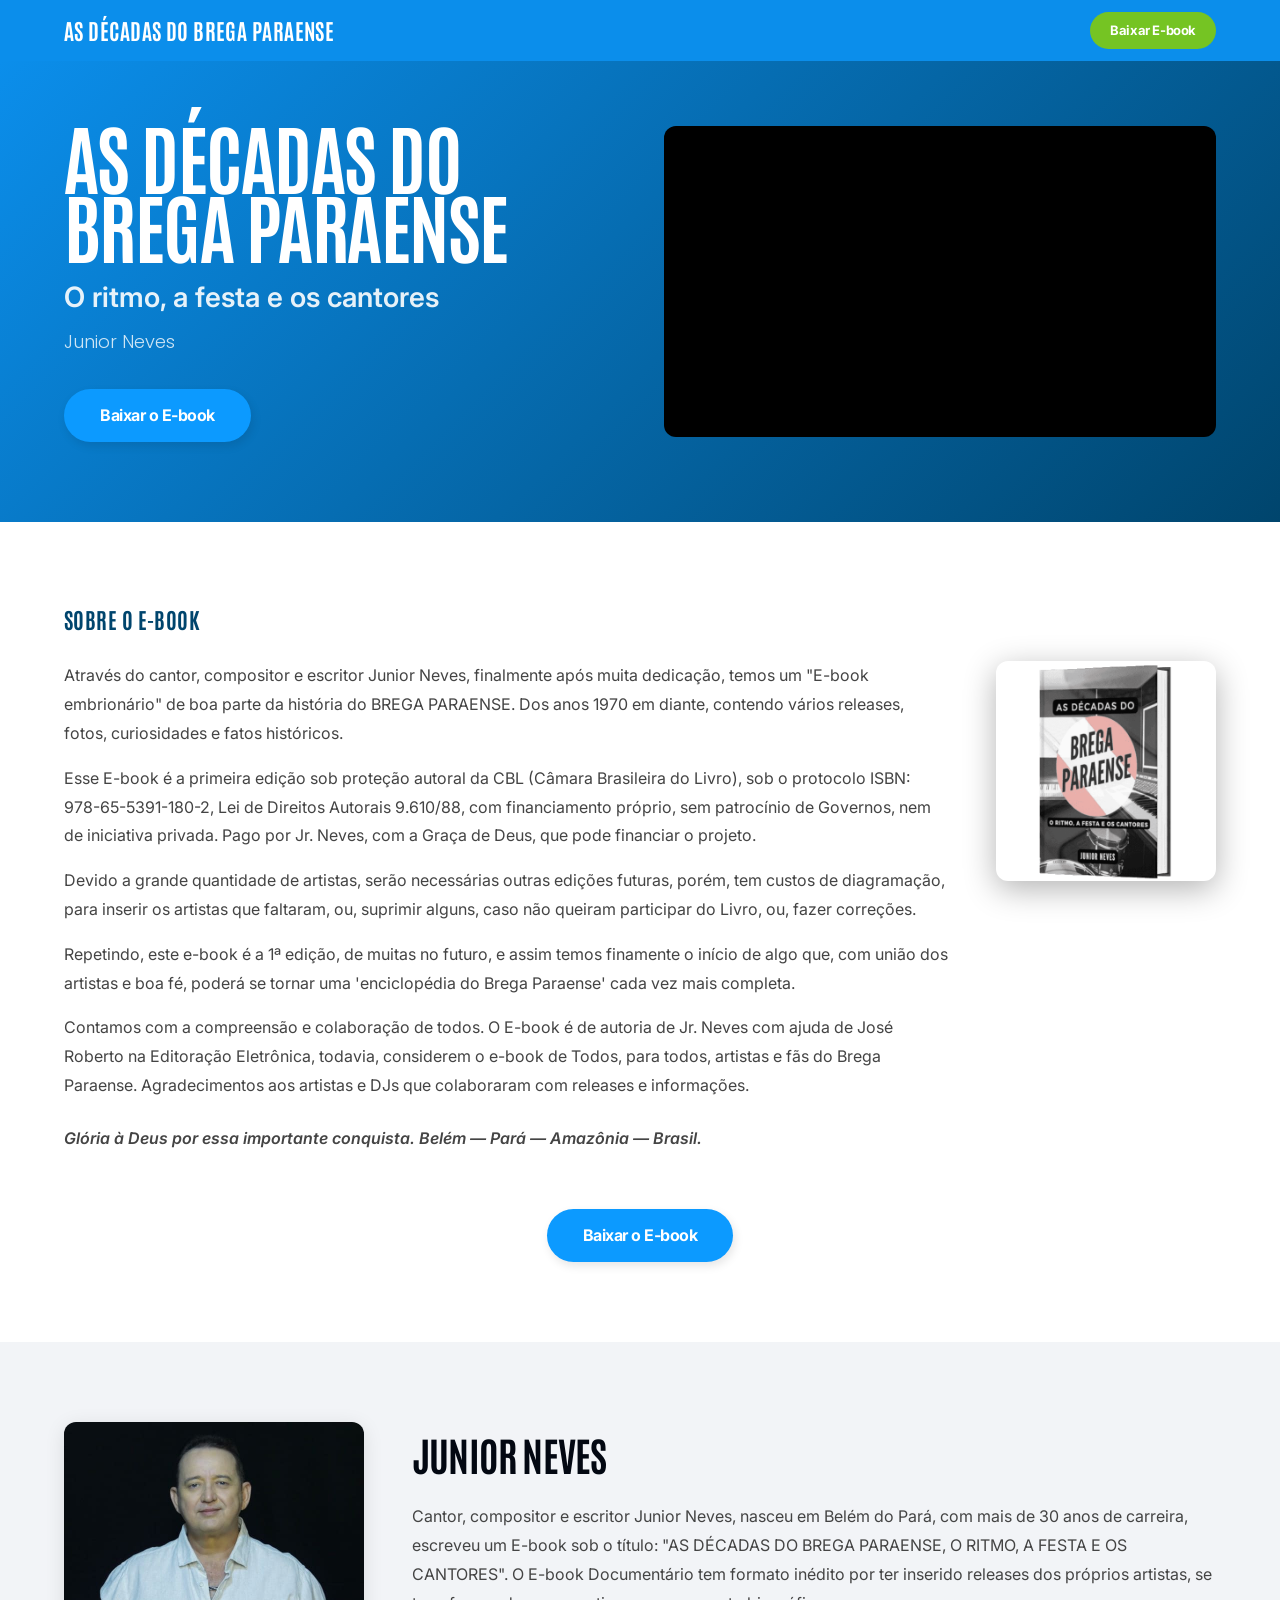
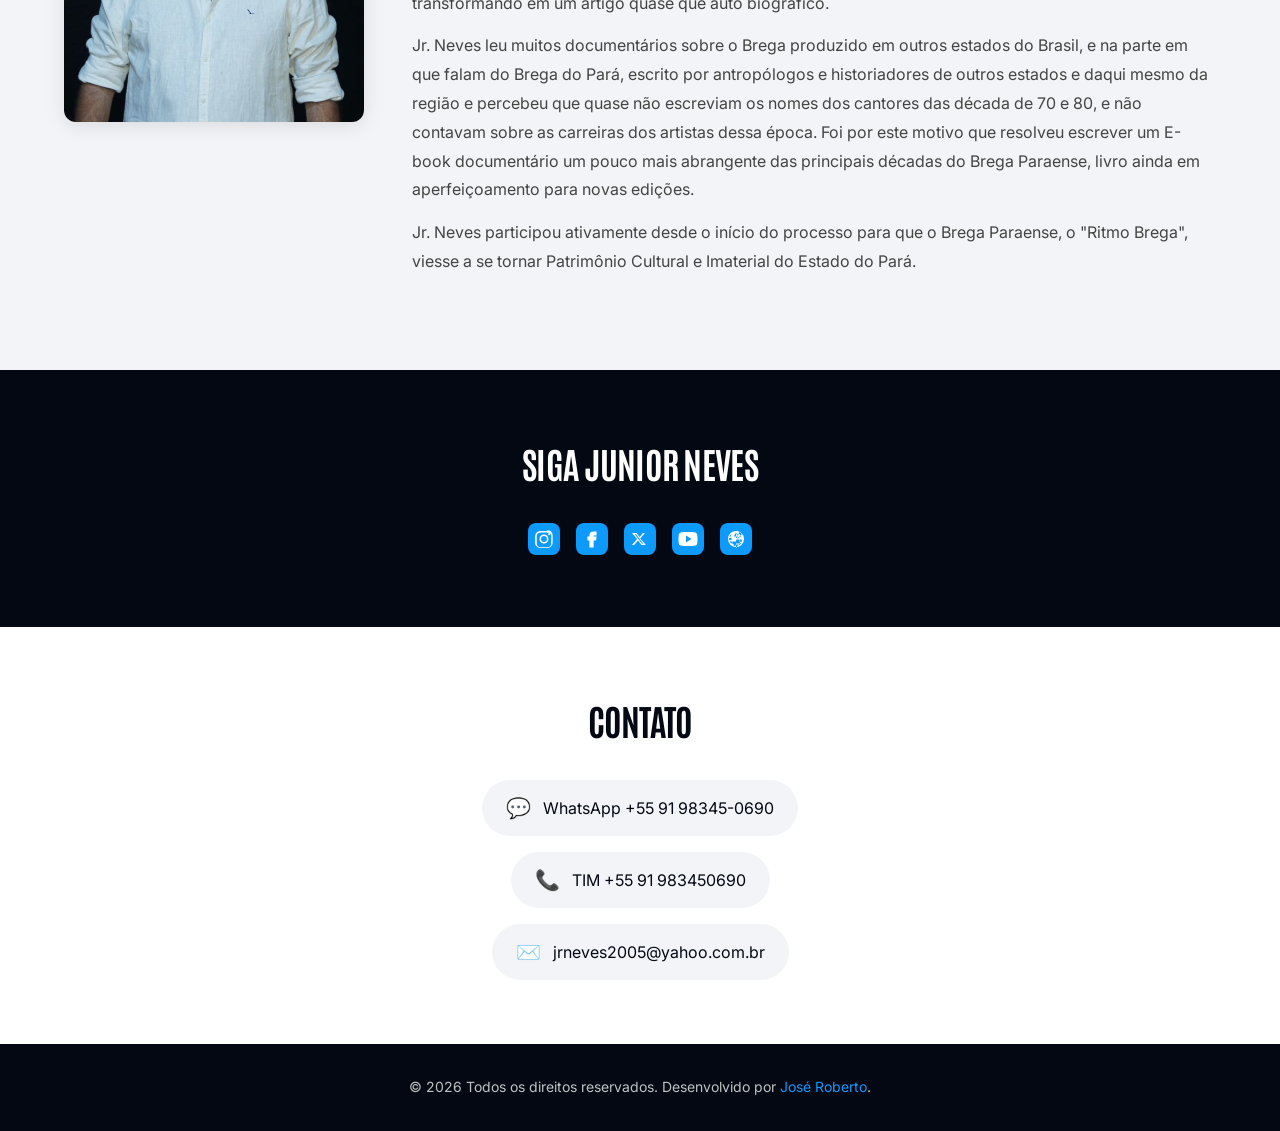
==== site/index.html @ 379e6eda "feat: landing page 'As Décadas do Brega Paraense'" ====
<!doctype html>
<html lang="pt-BR">
<head>
  <meta charset="utf-8">
  <meta name="viewport" content="width=device-width, initial-scale=1.0">
  <title>As Décadas do Brega Paraense — O ritmo, a festa e os cantores</title>
  <meta name="description" content="E-book documentário sobre o Brega Paraense, do cantor e escritor Junior Neves. Conheça a história do ritmo brega no Pará.">
  <meta property="og:type" content="website">
  <meta property="og:title" content="As Décadas do Brega Paraense — O ritmo, a festa e os cantores">
  <meta property="og:description" content="E-book documentário sobre o Brega Paraense, do cantor e escritor Junior Neves.">
  <meta property="og:image" content="img/livro-brega-500.png">
  <meta name="twitter:card" content="summary_large_image">
  <meta name="twitter:title" content="As Décadas do Brega Paraense — O ritmo, a festa e os cantores">
  <meta name="twitter:description" content="E-book documentário sobre o Brega Paraense, do cantor e escritor Junior Neves.">
  <meta name="twitter:image" content="img/livro-brega-500.png">
  <link rel="icon" type="image/png" href="img/favicon.png">
  <link rel="preconnect" href="https://fonts.googleapis.com">
  <link rel="preconnect" href="https://fonts.gstatic.com" crossorigin>
  <link href="https://fonts.googleapis.com/css2?family=Inter:wght@400;600;700;800&family=Antonio:wght@300;400;700&family=Poppins:wght@400;500;600;700&display=swap" rel="stylesheet">
  <link rel="stylesheet" href="css/style.css">
</head>
<body>

<header class="topbar">
  <div class="container topbar-inner">
    <span class="topbar-title">As Décadas do Brega Paraense</span>
    <a href="pdf/livro.pdf" class="btn btn-small btn-green" download>Baixar E-book</a>
  </div>
</header>

<main>
  <section class="hero">
    <div class="container hero-grid">
      <div class="hero-content">
        <h1>As Décadas do<br>Brega Paraense</h1>
        <p class="hero-subtitle">O ritmo, a festa e os cantores</p>
        <p class="hero-author">Junior Neves</p>
        <a href="pdf/livro.pdf" class="btn btn-primary" download>
          Baixar o E-book
        </a>
      </div>
      <div class="hero-media">
        <div class="video-wrapper">
          <iframe class="video-vertical" src="https://www.youtube.com/embed/WoZWzrQLNWw" title="As Décadas do Brega Paraense" frameborder="0" allow="accelerometer; autoplay; clipboard-write; encrypted-media; gyroscope; picture-in-picture" allowfullscreen loading="lazy"></iframe>
        </div>
      </div>
    </div>
  </section>

  <section class="about">
    <div class="container">
      <p class="isbn">Sobre o E-book</p>
      <div class="about-grid">
      <div class="about-text">
        <p>Através do cantor, compositor e escritor Junior Neves, finalmente após muita dedicação, temos um "E-book embrionário" de boa parte da história do BREGA PARAENSE. Dos anos 1970 em diante, contendo vários releases, fotos, curiosidades e fatos históricos.</p>
        <p>Esse E-book é a primeira edição sob proteção autoral da CBL (Câmara Brasileira do Livro), sob o protocolo ISBN: 978-65-5391-180-2, Lei de Direitos Autorais 9.610/88, com financiamento próprio, sem patrocínio de Governos, nem de iniciativa privada. Pago por Jr. Neves, com a Graça de Deus, que pode financiar o projeto.</p>
        <p>Devido a grande quantidade de artistas, serão necessárias outras edições futuras, porém, tem custos de diagramação, para inserir os artistas que faltaram, ou, suprimir alguns, caso não queiram participar do Livro, ou, fazer correções.</p>
        <p>Repetindo, este e-book é a 1ª edição, de muitas no futuro, e assim temos finamente o início de algo que, com união dos artistas e boa fé, poderá se tornar uma 'enciclopédia do Brega Paraense' cada vez mais completa.</p>
        <p>Contamos com a compreensão e colaboração de todos. O E-book é de autoria de Jr. Neves com ajuda de José Roberto na Editoração Eletrônica, todavia, considerem o e-book de Todos, para todos, artistas e fãs do Brega Paraense. Agradecimentos aos artistas e DJs que colaboraram com releases e informações.</p>
        <p class="about-signoff">Glória à Deus por essa importante conquista. Belém — Pará — Amazônia — Brasil.</p>
      </div>
      <div class="about-cover">
        <img src="img/livro-brega-500.png" alt="Capa do E-book As Décadas do Brega Paraense" width="250" height="375" loading="lazy">
      </div>
      </div>
      <div class="about-cta">
        <a href="pdf/livro.pdf" class="btn btn-primary" download>Baixar o E-book</a>
      </div>
    </div>
  </section>

  <section class="author">
    <div class="container author-grid">
      <div class="author-image">
        <img src="img/juniorneves-600.jpg" alt="Junior Neves — Cantor, compositor e escritor" width="300" height="300" loading="lazy">
      </div>
      <div class="author-content">
        <h2>Junior Neves</h2>
        <p>Cantor, compositor e escritor Junior Neves, nasceu em Belém do Pará, com mais de 30 anos de carreira, escreveu um E-book sob o título: "AS DÉCADAS DO BREGA PARAENSE, O RITMO, A FESTA E OS CANTORES". O E-book Documentário tem formato inédito por ter inserido releases dos próprios artistas, se transformando em um artigo quase que auto biográfico.</p>
        <p>Jr. Neves leu muitos documentários sobre o Brega produzido em outros estados do Brasil, e na parte em que falam do Brega do Pará, escrito por antropólogos e historiadores de outros estados e daqui mesmo da região e percebeu que quase não escreviam os nomes dos cantores das década de 70 e 80, e não contavam sobre as carreiras dos artistas dessa época. Foi por este motivo que resolveu escrever um E-book documentário um pouco mais abrangente das principais décadas do Brega Paraense, livro ainda em aperfeiçoamento para novas edições.</p>
        <p>Jr. Neves participou ativamente desde o início do processo para que o Brega Paraense, o "Ritmo Brega", viesse a se tornar Patrimônio Cultural e Imaterial do Estado do Pará.</p>
      </div>
    </div>
  </section>

  <section class="social">
    <div class="container">
      <h2>Siga Junior Neves</h2>
      <div class="social-links">
        <a href="https://www.instagram.com/jrneves.cantor" target="_blank" rel="noopener" aria-label="Instagram">
          <svg width="32" height="32" viewBox="0 0 32 32" fill="none"><rect width="32" height="32" rx="8" fill="#0C9AFF"/><path d="M16 11.5a4.5 4.5 0 100 9 4.5 4.5 0 000-9zm0 7.42a2.92 2.92 0 110-5.84 2.92 2.92 0 010 5.84zM22.23 11.14a1.05 1.05 0 11-2.1 0 1.05 1.05 0 012.1 0zM16 9.58c2.37 0 2.65.01 3.59.05.86.04 1.33.18 1.64.3.41.16.7.35 1.01.66.31.31.5.6.66 1.01.12.31.26.78.3 1.64.04.94.05 1.22.05 3.59s-.01 2.65-.05 3.59c-.04.86-.18 1.33-.3 1.64-.16.41-.35.7-.66 1.01-.31.31-.6.5-1.01.66-.31.12-.78.26-1.64.3-.94.04-1.22.05-3.59.05s-2.65-.01-3.59-.05c-.86-.04-1.33-.18-1.64-.3a2.77 2.77 0 01-1.01-.66 2.77 2.77 0 01-.66-1.01c-.12-.31-.26-.78-.3-1.64-.04-.94-.05-1.22-.05-3.59s.01-2.65.05-3.59c.04-.86.18-1.33.3-1.64.16-.41.35-.7.66-1.01.31-.31.6-.5 1.01-.66.31-.12.78-.26 1.64-.3.94-.04 1.22-.05 3.59-.05zM16 8c-2.41 0-2.71.01-3.66.05-.94.04-1.58.19-2.15.41-.58.22-1.07.52-1.56 1.01s-.79.98-1.01 1.56c-.22.57-.37 1.21-.41 2.15C7.01 13.29 7 13.59 7 16s.01 2.71.05 3.66c.04.94.19 1.58.41 2.15.22.58.52 1.07 1.01 1.56s.98.79 1.56 1.01c.57.22 1.21.37 2.15.41.95.04 1.25.05 3.66.05s2.71-.01 3.66-.05c.94-.04 1.58-.19 2.15-.41.58-.22 1.07-.52 1.56-1.01s.79-.98 1.01-1.56c.22-.57.37-1.21.41-2.15.04-.95.05-1.25.05-3.66s-.01-2.71-.05-3.66c-.04-.94-.19-1.58-.41-2.15a4.15 4.15 0 00-1.01-1.56 4.15 4.15 0 00-1.56-1.01c-.57-.22-1.21-.37-2.15-.41C18.71 8.01 18.41 8 16 8z" fill="white"/></svg>
        </a>
        <a href="https://www.facebook.com/jrneves.cantor/" target="_blank" rel="noopener" aria-label="Facebook">
          <svg width="32" height="32" viewBox="0 0 32 32" fill="none"><rect width="32" height="32" rx="8" fill="#0C9AFF"/><path d="M20 9h-2.5a3.5 3.5 0 00-3.5 3.5V14h-2v3h2v7h3v-7h2.5l.5-3h-3v-1.5a.5.5 0 01.5-.5H20V9z" fill="white" stroke="white" stroke-width="1.2"/></svg>
        </a>
        <a href="https://twitter.com/jrneves_cantor" target="_blank" rel="noopener" aria-label="Twitter / X">
          <svg width="32" height="32" viewBox="0 0 32 32" fill="none"><rect width="32" height="32" rx="8" fill="#0C9AFF"/><path d="M18.81 10h2.22l-4.85 5.54L22 22h-4.47l-3.5-4.58L10.12 22H7.9l5.19-5.93L8 10h4.58l3.16 4.18L18.81 10zm-.78 10.78h1.23L12.1 11.16h-1.32l7.25 9.62z" fill="white"/></svg>
        </a>
        <a href="https://www.youtube.com/@JrNeves/" target="_blank" rel="noopener" aria-label="YouTube">
          <svg width="32" height="32" viewBox="0 0 32 32" fill="none"><rect width="32" height="32" rx="8" fill="#0C9AFF"/><path d="M25.16 11.3a2.53 2.53 0 00-1.78-1.8C21.86 9 16 9 16 9s-5.86 0-7.38.5a2.53 2.53 0 00-1.78 1.8C6.5 12.88 6.5 16 6.5 16s0 3.12.34 4.7a2.53 2.53 0 001.78 1.8c1.52.5 7.38.5 7.38.5s5.86 0 7.38-.5a2.53 2.53 0 001.78-1.8c.34-1.58.34-4.7.34-4.7s0-3.12-.34-4.7zM14 19.5v-7l5.5 3.5L14 19.5z" fill="white"/></svg>
        </a>
        <a href="https://www.juniorneves.com/" target="_blank" rel="noopener" aria-label="Site oficial">
          <svg width="32" height="32" viewBox="0 0 32 32" fill="none"><rect width="32" height="32" rx="8" fill="#0C9AFF"/><path d="M16 8a8 8 0 100 16 8 8 0 000-16zm5.6 5.6h-2.08a12.7 12.7 0 00-1-2.68A6.44 6.44 0 0121.6 13.6zM16 9.84a10.72 10.72 0 012 3.76h-4A10.72 10.72 0 0116 9.84zM9.2 17.2a6.3 6.3 0 010-2.4h2.32a13.6 13.6 0 000 2.4H9.2zm.4 1.2h2.12a12.7 12.7 0 001 2.68A6.44 6.44 0 019.6 18.4zm2.12-4.8H9.6a6.44 6.44 0 012.12-2.68 12.7 12.7 0 00-1 2.68zm2.28 8.56A10.72 10.72 0 0112 18.4h4v4.16c-.68 0-2.52.24-4 .56zm4-.56a10.72 10.72 0 01-2 3.76v-3.76h2zm2.08-1.2h-4v-4h4v4zm-4-5.2v-4h4a10.72 10.72 0 01-2 3.76h-2zm2.08 7.44a12.7 12.7 0 001-2.68h2.12a6.44 6.44 0 01-3.12 2.68zm1.32-3.84a13.6 13.6 0 000-2.4h2.32a6.3 6.3 0 010 2.4h-2.32zm.56-6.28a12.7 12.7 0 00-1 2.68h-2.08A12.7 12.7 0 0019 8.92a6.44 6.44 0 012.94 2.68z" fill="white"/></svg>
        </a>
      </div>
    </div>
  </section>

  <section class="contact">
    <div class="container">
      <h2>Contato</h2>
      <div class="contact-grid">
        <a href="https://api.whatsapp.com/send?phone=5591983450690&text=Ol%C3%A1!" target="_blank" rel="noopener" class="contact-item">
          <span class="contact-icon">💬</span>
          <span>WhatsApp +55 91 98345-0690</span>
        </a>
        <a href="tel:091983450690" class="contact-item">
          <span class="contact-icon">📞</span>
          <span>TIM +55 91 983450690</span>
        </a>
        <a href="mailto:jrneves2005@yahoo.com.br" class="contact-item">
          <span class="contact-icon">✉️</span>
          <span>jrneves2005@yahoo.com.br</span>
        </a>
      </div>
    </div>
  </section>
</main>

<footer class="footer">
  <div class="container footer-inner">
    <p>&copy; 2026 Todos os direitos reservados. Desenvolvido por <a href="https://www.joseroberto.com.br" target="_blank">José Roberto</a>.</p>
  </div>
</footer>

</body>
</html>
---- site/css/style.css ----
*, *::before, *::after {
  box-sizing: border-box;
  margin: 0;
  padding: 0;
}

:root {
  --blue: #0c9aff;
  --blue-dark: #0b8eeb;
  --blue-deeper: #00456d;
  --green: #75c423;
  --dark: #030812;
  --dark-light: #1a1f2e;
  --white: #ffffff;
  --gray: #c2c2c2;
  --gray-light: #f2f4f7;
  --font-primary: 'Inter', -apple-system, BlinkMacSystemFont, sans-serif;
  --font-heading: 'Antonio', 'Inter', sans-serif;
  --font-accent: 'Poppins', sans-serif;
  --radius: 100px;
  --radius-sm: 12px;
  --max-w: 1200px;
}

html {
  font-size: 100%;
  scroll-behavior: smooth;
}

body {
  font-family: var(--font-primary);
  color: var(--dark);
  background: var(--white);
  line-height: 1.6;
  -webkit-font-smoothing: antialiased;
}

img, video {
  max-width: 100%;
  height: auto;
  display: block;
}

a {
  color: inherit;
  text-decoration: none;
}

.container {
  width: 100%;
  max-width: var(--max-w);
  margin: 0 auto;
  padding: 0 24px;
}

.btn {
  display: inline-flex;
  align-items: center;
  justify-content: center;
  gap: 8px;
  font-family: var(--font-primary);
  font-weight: 700;
  border: none;
  border-radius: var(--radius);
  cursor: pointer;
  transition: all 0.2s ease;
  letter-spacing: -0.03em;
}

.btn-primary {
  background: var(--blue);
  color: var(--white);
  font-size: 16px;
  padding: 14px 36px;
  box-shadow: 2px 4px 10px rgba(0,0,0,0.1);
}

.btn-primary:hover {
  background: #0891e6;
  transform: translateY(-1px);
  box-shadow: 2px 6px 16px rgba(0,0,0,0.15);
}

.btn-small {
  font-size: 13px;
  padding: 8px 20px;
}

.btn-green {
  background: var(--green);
  color: var(--white);
}

.btn-green:hover {
  background: #65b01e;
}

/* --- Topbar --- */
.topbar {
  background: var(--blue-dark);
  color: var(--white);
  padding: 12px 0;
  position: sticky;
  top: 0;
  z-index: 100;
}

.topbar-inner {
  display: flex;
  align-items: center;
  justify-content: space-between;
}

.topbar-title {
  font-family: var(--font-heading);
  font-size: 22px;
  font-weight: 700;
  text-transform: uppercase;
  letter-spacing: 0.02em;
}

/* --- Hero --- */
.hero {
  background: linear-gradient(135deg, var(--blue-dark) 0%, var(--blue-deeper) 100%);
  color: var(--white);
  padding: 60px 0 80px;
}

.hero-grid {
  display: grid;
  grid-template-columns: 1fr 1fr;
  gap: 48px;
  align-items: center;
}

.hero-content h1 {
  font-family: var(--font-heading);
  font-size: clamp(40px, 6vw, 80px);
  font-weight: 700;
  line-height: 0.9;
  text-transform: uppercase;
  letter-spacing: -0.02em;
  margin-bottom: 16px;
}

.hero-subtitle {
  font-size: clamp(18px, 2.5vw, 28px);
  font-weight: 600;
  opacity: 0.9;
  margin-bottom: 8px;
}

.hero-author {
  font-family: var(--font-accent);
  font-size: 18px;
  font-weight: 300;
  opacity: 0.8;
  margin-bottom: 32px;
}

.hero-media {
  display: flex;
  flex-direction: column;
  align-items: center;
  gap: 24px;
}

.video-wrapper {
  width: 100%;
  max-width: 280px;
}

.video-wrapper {
  max-width: 100%;
}

.video-vertical {
  aspect-ratio: 16 / 9;
  width: 100%;
  border-radius: var(--radius-sm);
  overflow: hidden;
  background: #000;
}

.video-wrapper iframe {
  display: block;
}

.about-grid {
  display: grid;
  grid-template-columns: 1fr 220px;
  gap: 48px;
  align-items: start;
}

.about-cover img {
  border-radius: var(--radius-sm);
  box-shadow: 0 8px 32px rgba(0,0,0,0.3);
  width: 100%;
}

/* --- About --- */
.about {
  padding: 80px 0;
  background: var(--white);
}

.isbn {
  font-family: var(--font-heading);
  font-size: 22px;
  color: var(--blue-deeper);
  font-weight: 700;
  margin-bottom: 24px;
  text-transform: uppercase;
  letter-spacing: 0.02em;
}

.about-text p {
  font-size: 16px;
  line-height: 1.8;
  color: #444;
  margin-bottom: 16px;
}

.about-signoff {
  font-style: italic;
  color: var(--blue-deeper);
  font-weight: 600;
  margin-top: 24px;
}

.about-cta {
  margin-top: 40px;
  text-align: center;
}

/* --- Author --- */
.author {
  padding: 80px 0;
  background: var(--gray-light);
}

.author-grid {
  display: grid;
  grid-template-columns: 300px 1fr;
  gap: 48px;
  align-items: start;
}

.author-image img {
  width: 100%;
  border-radius: var(--radius-sm);
  box-shadow: 0 4px 20px rgba(0,0,0,0.1);
}

.author-content h2 {
  font-family: var(--font-heading);
  font-size: 40px;
  font-weight: 700;
  text-transform: uppercase;
  letter-spacing: -0.02em;
  margin-bottom: 16px;
  color: var(--dark);
}

.author-content p {
  font-size: 16px;
  line-height: 1.8;
  color: #444;
  margin-bottom: 14px;
}

/* --- Social --- */
.social {
  padding: 64px 0;
  background: var(--dark);
  color: var(--white);
  text-align: center;
}

.social h2 {
  font-family: var(--font-heading);
  font-size: 36px;
  font-weight: 700;
  text-transform: uppercase;
  letter-spacing: -0.02em;
  margin-bottom: 32px;
}

.social-links {
  display: flex;
  justify-content: center;
  gap: 16px;
  flex-wrap: wrap;
}

.social-links a {
  transition: transform 0.2s ease;
}

.social-links a:hover {
  transform: translateY(-3px);
}

/* --- Contact --- */
.contact {
  padding: 64px 0;
  background: var(--white);
  text-align: center;
}

.contact h2 {
  font-family: var(--font-heading);
  font-size: 36px;
  font-weight: 700;
  text-transform: uppercase;
  letter-spacing: -0.02em;
  margin-bottom: 32px;
}

.contact-grid {
  display: flex;
  flex-direction: column;
  align-items: center;
  gap: 16px;
}

.contact-item {
  display: flex;
  align-items: center;
  gap: 12px;
  font-size: 16px;
  color: var(--dark);
  padding: 12px 24px;
  border-radius: var(--radius);
  background: var(--gray-light);
  transition: all 0.2s ease;
}

.contact-item:hover {
  background: var(--blue);
  color: var(--white);
}

.contact-icon {
  font-size: 20px;
}

/* --- Footer --- */
.footer {
  padding: 32px 0;
  background: var(--dark);
  color: var(--gray);
  text-align: center;
  font-size: 14px;
}

.footer a {
  color: var(--blue);
}

.footer a:hover {
  text-decoration: underline;
}

/* --- Responsive --- */
@media (max-width: 768px) {
  .hero-grid {
    grid-template-columns: 1fr;
    text-align: center;
  }

  .hero-content {
    order: 1;
  }

  .hero-media {
    order: 0;
  }

  .about-grid {
    grid-template-columns: 1fr;
    text-align: center;
  }

  .about-cover {
    max-width: 200px;
    margin: 0 auto;
  }

  .about-cover img {
    max-width: 200px;
  }

  .author-grid {
    grid-template-columns: 1fr;
    text-align: center;
  }

  .author-image {
    max-width: 250px;
    margin: 0 auto;
  }

  .btn-primary {
    font-size: 14px;
    padding: 12px 28px;
  }

  .topbar-title {
    font-size: 16px;
  }
}
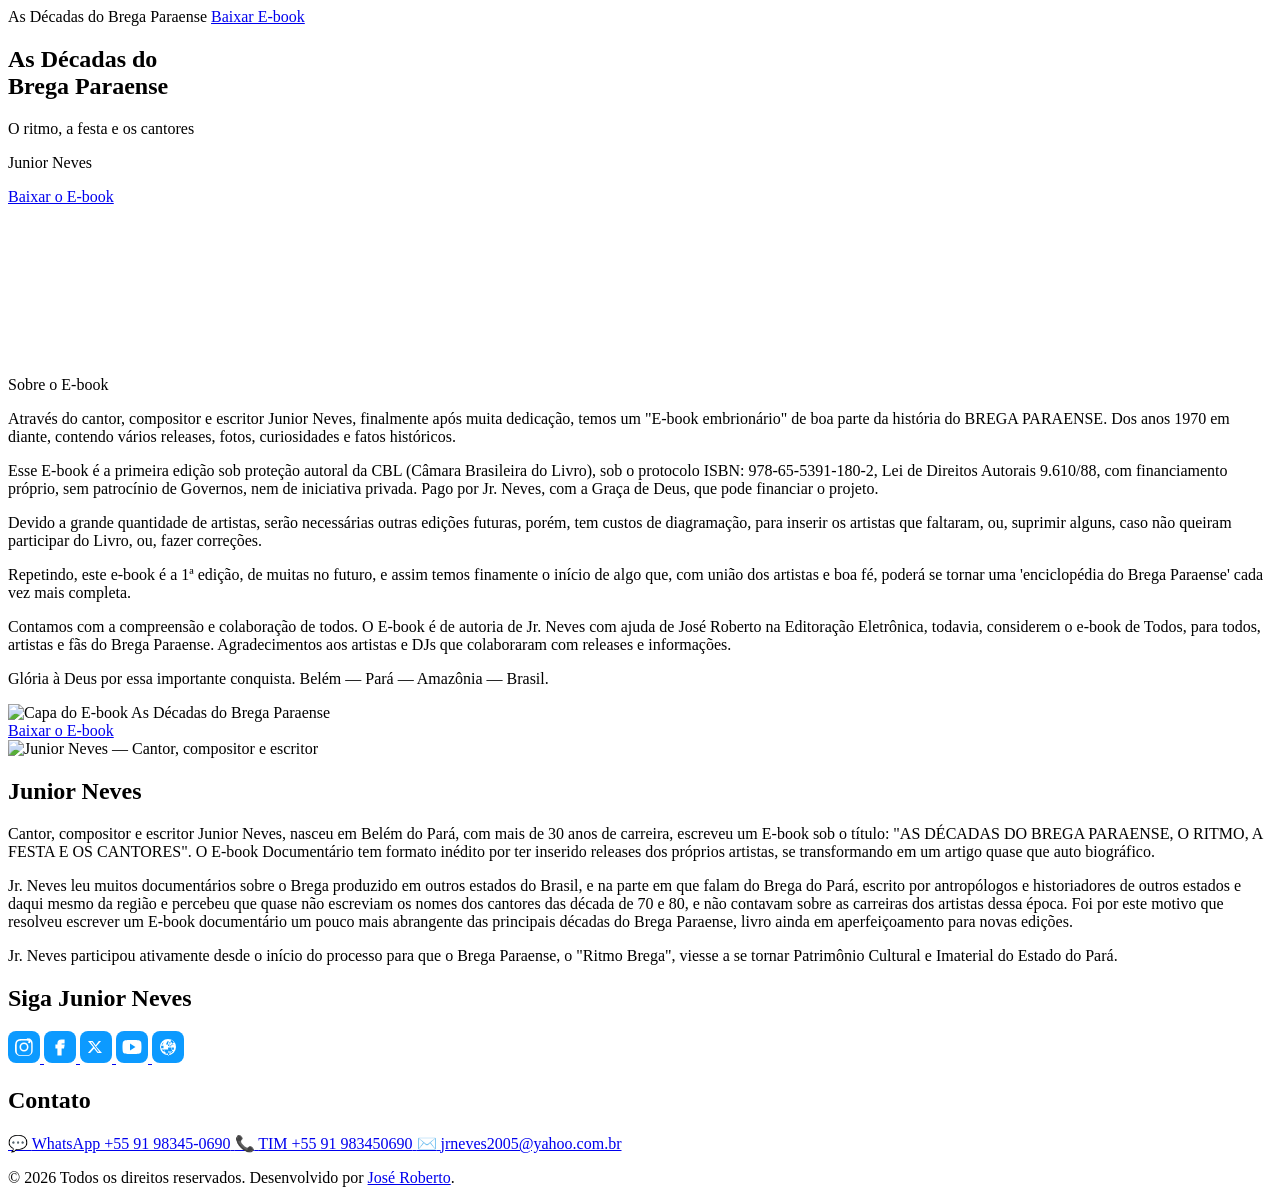
==== commit 5a3d97db: "feat: gerador de site estático JSON+Jinja2" ====
--- a/site/index.html
+++ b/site/index.html
@@ -5,37 +5,72 @@
   <meta name="viewport" content="width=device-width, initial-scale=1.0">
   <title>As Décadas do Brega Paraense — O ritmo, a festa e os cantores</title>
   <meta name="description" content="E-book documentário sobre o Brega Paraense, do cantor e escritor Junior Neves. Conheça a história do ritmo brega no Pará.">
+  <meta name="author" content="Junior Neves">
+  <meta name="theme-color" content="#070D1A">
+  <link rel="canonical" href="https://livrodebrega.juniorneves.com/">
+  <link rel="icon" type="image/png" href="/img/favicon.png">
+
+  <!-- Open Graph -->
   <meta property="og:type" content="website">
   <meta property="og:title" content="As Décadas do Brega Paraense — O ritmo, a festa e os cantores">
-  <meta property="og:description" content="E-book documentário sobre o Brega Paraense, do cantor e escritor Junior Neves.">
-  <meta property="og:image" content="img/livro-brega-500.png">
+  <meta property="og:description" content="E-book documentário sobre o Brega Paraense, do cantor e escritor Junior Neves. Conheça a história do ritmo brega no Pará.">
+  <meta property="og:url" content="https://livrodebrega.juniorneves.com/">
+  <meta property="og:site_name" content="As Décadas do Brega Paraense">
+  <meta property="og:locale" content="pt_BR">
+  <meta property="og:image" content="https://livrodebrega.juniorneves.com/img/livro-brega-500.png">
+  <meta property="og:image:width" content="500">
+  <meta property="og:image:height" content="375">
+  <meta property="og:image:type" content="image/png">
+  <meta property="og:image:alt" content="Capa do e-book As Décadas do Brega Paraense">
+
+  <!-- Twitter Card -->
   <meta name="twitter:card" content="summary_large_image">
   <meta name="twitter:title" content="As Décadas do Brega Paraense — O ritmo, a festa e os cantores">
-  <meta name="twitter:description" content="E-book documentário sobre o Brega Paraense, do cantor e escritor Junior Neves.">
-  <meta name="twitter:image" content="img/livro-brega-500.png">
-  <link rel="icon" type="image/png" href="img/favicon.png">
+  <meta name="twitter:description" content="E-book documentário sobre o Brega Paraense, do cantor e escritor Junior Neves. Conheça a história do ritmo brega no Pará.">
+  <meta name="twitter:image" content="https://livrodebrega.juniorneves.com/img/livro-brega-500.png">
+  <meta name="twitter:image:alt" content="Capa do e-book As Décadas do Brega Paraense">
+
+  <!-- Structured Data (JSON-LD) -->
+  <script type="application/ld+json">
+  {
+    "@context": "https://schema.org",
+    "@type": "Book",
+    "name": "As D\u00e9cadas do Brega Paraense \u2014 O ritmo, a festa e os cantores",
+    "author": {
+      "@type": "Person",
+      "name": "Junior Neves"
+    },
+    "description": "E-book document\u00e1rio sobre o Brega Paraense, do cantor e escritor Junior Neves. Conhe\u00e7a a hist\u00f3ria do ritmo brega no Par\u00e1.",
+    "isbn": "978-65-5391-180-2",
+    "inLanguage": "pt-BR",
+    "countryOfOrigin": { "@type": "Country", "name": "Brasil" },
+    "url": "https://livrodebrega.juniorneves.com/",
+    "image": "https://livrodebrega.juniorneves.com/img/livro-brega-500.png"
+  }
+  </script>
   <link rel="preconnect" href="https://fonts.googleapis.com">
   <link rel="preconnect" href="https://fonts.gstatic.com" crossorigin>
   <link href="https://fonts.googleapis.com/css2?family=Inter:wght@400;600;700;800&family=Antonio:wght@300;400;700&family=Poppins:wght@400;500;600;700&display=swap" rel="stylesheet">
-  <link rel="stylesheet" href="css/style.css">
+  <link rel="stylesheet" href="/css/style.css">
 </head>
 <body>
 
 <header class="topbar">
   <div class="container topbar-inner">
     <span class="topbar-title">As Décadas do Brega Paraense</span>
-    <a href="pdf/livro.pdf" class="btn btn-small btn-green" download>Baixar E-book</a>
+    <a href="/pdf/As-Decadas-do-Brega-Paraense-O-Ritmo-A-Festa-e-os-Cantores-Junior-Neves.pdf" class="btn btn-small btn-green" download>Baixar E-book</a>
   </div>
 </header>
 
 <main>
+
   <section class="hero">
     <div class="container hero-grid">
       <div class="hero-content">
         <h1>As Décadas do<br>Brega Paraense</h1>
         <p class="hero-subtitle">O ritmo, a festa e os cantores</p>
         <p class="hero-author">Junior Neves</p>
-        <a href="pdf/livro.pdf" class="btn btn-primary" download>
+        <a href="/pdf/As-Decadas-do-Brega-Paraense-O-Ritmo-A-Festa-e-os-Cantores-Junior-Neves.pdf" class="btn btn-primary" download>
           Baixar o E-book
         </a>
       </div>
@@ -52,19 +87,25 @@
       <p class="isbn">Sobre o E-book</p>
       <div class="about-grid">
       <div class="about-text">
+        
         <p>Através do cantor, compositor e escritor Junior Neves, finalmente após muita dedicação, temos um "E-book embrionário" de boa parte da história do BREGA PARAENSE. Dos anos 1970 em diante, contendo vários releases, fotos, curiosidades e fatos históricos.</p>
+        
         <p>Esse E-book é a primeira edição sob proteção autoral da CBL (Câmara Brasileira do Livro), sob o protocolo ISBN: 978-65-5391-180-2, Lei de Direitos Autorais 9.610/88, com financiamento próprio, sem patrocínio de Governos, nem de iniciativa privada. Pago por Jr. Neves, com a Graça de Deus, que pode financiar o projeto.</p>
+        
         <p>Devido a grande quantidade de artistas, serão necessárias outras edições futuras, porém, tem custos de diagramação, para inserir os artistas que faltaram, ou, suprimir alguns, caso não queiram participar do Livro, ou, fazer correções.</p>
+        
         <p>Repetindo, este e-book é a 1ª edição, de muitas no futuro, e assim temos finamente o início de algo que, com união dos artistas e boa fé, poderá se tornar uma 'enciclopédia do Brega Paraense' cada vez mais completa.</p>
+        
         <p>Contamos com a compreensão e colaboração de todos. O E-book é de autoria de Jr. Neves com ajuda de José Roberto na Editoração Eletrônica, todavia, considerem o e-book de Todos, para todos, artistas e fãs do Brega Paraense. Agradecimentos aos artistas e DJs que colaboraram com releases e informações.</p>
+        
         <p class="about-signoff">Glória à Deus por essa importante conquista. Belém — Pará — Amazônia — Brasil.</p>
       </div>
       <div class="about-cover">
-        <img src="img/livro-brega-500.png" alt="Capa do E-book As Décadas do Brega Paraense" width="250" height="375" loading="lazy">
+        <img src="/img/livro-brega-500.png" alt="Capa do E-book As Décadas do Brega Paraense" width="250" height="375" loading="lazy">
       </div>
       </div>
       <div class="about-cta">
-        <a href="pdf/livro.pdf" class="btn btn-primary" download>Baixar o E-book</a>
+        <a href="/pdf/As-Decadas-do-Brega-Paraense-O-Ritmo-A-Festa-e-os-Cantores-Junior-Neves.pdf" class="btn btn-primary" download>Baixar o E-book</a>
       </div>
     </div>
   </section>
@@ -72,13 +113,17 @@
   <section class="author">
     <div class="container author-grid">
       <div class="author-image">
-        <img src="img/juniorneves-600.jpg" alt="Junior Neves — Cantor, compositor e escritor" width="300" height="300" loading="lazy">
+        <img src="/img/juniorneves-600.jpg" alt="Junior Neves — Cantor, compositor e escritor" width="300" height="300" loading="lazy">
       </div>
       <div class="author-content">
         <h2>Junior Neves</h2>
+        
         <p>Cantor, compositor e escritor Junior Neves, nasceu em Belém do Pará, com mais de 30 anos de carreira, escreveu um E-book sob o título: "AS DÉCADAS DO BREGA PARAENSE, O RITMO, A FESTA E OS CANTORES". O E-book Documentário tem formato inédito por ter inserido releases dos próprios artistas, se transformando em um artigo quase que auto biográfico.</p>
+        
         <p>Jr. Neves leu muitos documentários sobre o Brega produzido em outros estados do Brasil, e na parte em que falam do Brega do Pará, escrito por antropólogos e historiadores de outros estados e daqui mesmo da região e percebeu que quase não escreviam os nomes dos cantores das década de 70 e 80, e não contavam sobre as carreiras dos artistas dessa época. Foi por este motivo que resolveu escrever um E-book documentário um pouco mais abrangente das principais décadas do Brega Paraense, livro ainda em aperfeiçoamento para novas edições.</p>
+        
         <p>Jr. Neves participou ativamente desde o início do processo para que o Brega Paraense, o "Ritmo Brega", viesse a se tornar Patrimônio Cultural e Imaterial do Estado do Pará.</p>
+        
       </div>
     </div>
   </section>
@@ -87,21 +132,27 @@
     <div class="container">
       <h2>Siga Junior Neves</h2>
       <div class="social-links">
+        
         <a href="https://www.instagram.com/jrneves.cantor" target="_blank" rel="noopener" aria-label="Instagram">
           <svg width="32" height="32" viewBox="0 0 32 32" fill="none"><rect width="32" height="32" rx="8" fill="#0C9AFF"/><path d="M16 11.5a4.5 4.5 0 100 9 4.5 4.5 0 000-9zm0 7.42a2.92 2.92 0 110-5.84 2.92 2.92 0 010 5.84zM22.23 11.14a1.05 1.05 0 11-2.1 0 1.05 1.05 0 012.1 0zM16 9.58c2.37 0 2.65.01 3.59.05.86.04 1.33.18 1.64.3.41.16.7.35 1.01.66.31.31.5.6.66 1.01.12.31.26.78.3 1.64.04.94.05 1.22.05 3.59s-.01 2.65-.05 3.59c-.04.86-.18 1.33-.3 1.64-.16.41-.35.7-.66 1.01-.31.31-.6.5-1.01.66-.31.12-.78.26-1.64.3-.94.04-1.22.05-3.59.05s-2.65-.01-3.59-.05c-.86-.04-1.33-.18-1.64-.3a2.77 2.77 0 01-1.01-.66 2.77 2.77 0 01-.66-1.01c-.12-.31-.26-.78-.3-1.64-.04-.94-.05-1.22-.05-3.59s.01-2.65.05-3.59c.04-.86.18-1.33.3-1.64.16-.41.35-.7.66-1.01.31-.31.6-.5 1.01-.66.31-.12.78-.26 1.64-.3.94-.04 1.22-.05 3.59-.05zM16 8c-2.41 0-2.71.01-3.66.05-.94.04-1.58.19-2.15.41-.58.22-1.07.52-1.56 1.01s-.79.98-1.01 1.56c-.22.57-.37 1.21-.41 2.15C7.01 13.29 7 13.59 7 16s.01 2.71.05 3.66c.04.94.19 1.58.41 2.15.22.58.52 1.07 1.01 1.56s.98.79 1.56 1.01c.57.22 1.21.37 2.15.41.95.04 1.25.05 3.66.05s2.71-.01 3.66-.05c.94-.04 1.58-.19 2.15-.41.58-.22 1.07-.52 1.56-1.01s.79-.98 1.01-1.56c.22-.57.37-1.21.41-2.15.04-.95.05-1.25.05-3.66s-.01-2.71-.05-3.66c-.04-.94-.19-1.58-.41-2.15a4.15 4.15 0 00-1.01-1.56 4.15 4.15 0 00-1.56-1.01c-.57-.22-1.21-.37-2.15-.41C18.71 8.01 18.41 8 16 8z" fill="white"/></svg>
         </a>
+        
         <a href="https://www.facebook.com/jrneves.cantor/" target="_blank" rel="noopener" aria-label="Facebook">
           <svg width="32" height="32" viewBox="0 0 32 32" fill="none"><rect width="32" height="32" rx="8" fill="#0C9AFF"/><path d="M20 9h-2.5a3.5 3.5 0 00-3.5 3.5V14h-2v3h2v7h3v-7h2.5l.5-3h-3v-1.5a.5.5 0 01.5-.5H20V9z" fill="white" stroke="white" stroke-width="1.2"/></svg>
         </a>
+        
         <a href="https://twitter.com/jrneves_cantor" target="_blank" rel="noopener" aria-label="Twitter / X">
           <svg width="32" height="32" viewBox="0 0 32 32" fill="none"><rect width="32" height="32" rx="8" fill="#0C9AFF"/><path d="M18.81 10h2.22l-4.85 5.54L22 22h-4.47l-3.5-4.58L10.12 22H7.9l5.19-5.93L8 10h4.58l3.16 4.18L18.81 10zm-.78 10.78h1.23L12.1 11.16h-1.32l7.25 9.62z" fill="white"/></svg>
         </a>
+        
         <a href="https://www.youtube.com/@JrNeves/" target="_blank" rel="noopener" aria-label="YouTube">
           <svg width="32" height="32" viewBox="0 0 32 32" fill="none"><rect width="32" height="32" rx="8" fill="#0C9AFF"/><path d="M25.16 11.3a2.53 2.53 0 00-1.78-1.8C21.86 9 16 9 16 9s-5.86 0-7.38.5a2.53 2.53 0 00-1.78 1.8C6.5 12.88 6.5 16 6.5 16s0 3.12.34 4.7a2.53 2.53 0 001.78 1.8c1.52.5 7.38.5 7.38.5s5.86 0 7.38-.5a2.53 2.53 0 001.78-1.8c.34-1.58.34-4.7.34-4.7s0-3.12-.34-4.7zM14 19.5v-7l5.5 3.5L14 19.5z" fill="white"/></svg>
         </a>
+        
         <a href="https://www.juniorneves.com/" target="_blank" rel="noopener" aria-label="Site oficial">
           <svg width="32" height="32" viewBox="0 0 32 32" fill="none"><rect width="32" height="32" rx="8" fill="#0C9AFF"/><path d="M16 8a8 8 0 100 16 8 8 0 000-16zm5.6 5.6h-2.08a12.7 12.7 0 00-1-2.68A6.44 6.44 0 0121.6 13.6zM16 9.84a10.72 10.72 0 012 3.76h-4A10.72 10.72 0 0116 9.84zM9.2 17.2a6.3 6.3 0 010-2.4h2.32a13.6 13.6 0 000 2.4H9.2zm.4 1.2h2.12a12.7 12.7 0 001 2.68A6.44 6.44 0 019.6 18.4zm2.12-4.8H9.6a6.44 6.44 0 012.12-2.68 12.7 12.7 0 00-1 2.68zm2.28 8.56A10.72 10.72 0 0112 18.4h4v4.16c-.68 0-2.52.24-4 .56zm4-.56a10.72 10.72 0 01-2 3.76v-3.76h2zm2.08-1.2h-4v-4h4v4zm-4-5.2v-4h4a10.72 10.72 0 01-2 3.76h-2zm2.08 7.44a12.7 12.7 0 001-2.68h2.12a6.44 6.44 0 01-3.12 2.68zm1.32-3.84a13.6 13.6 0 000-2.4h2.32a6.3 6.3 0 010 2.4h-2.32zm.56-6.28a12.7 12.7 0 00-1 2.68h-2.08A12.7 12.7 0 0019 8.92a6.44 6.44 0 012.94 2.68z" fill="white"/></svg>
         </a>
+        
       </div>
     </div>
   </section>
@@ -110,21 +161,26 @@
     <div class="container">
       <h2>Contato</h2>
       <div class="contact-grid">
+        
         <a href="https://api.whatsapp.com/send?phone=5591983450690&text=Ol%C3%A1!" target="_blank" rel="noopener" class="contact-item">
           <span class="contact-icon">💬</span>
           <span>WhatsApp +55 91 98345-0690</span>
         </a>
-        <a href="tel:091983450690" class="contact-item">
+        
+        <a href="tel:091983450690" target="_blank" rel="noopener" class="contact-item">
           <span class="contact-icon">📞</span>
           <span>TIM +55 91 983450690</span>
         </a>
-        <a href="mailto:jrneves2005@yahoo.com.br" class="contact-item">
+        
+        <a href="mailto:jrneves2005@yahoo.com.br" target="_blank" rel="noopener" class="contact-item">
           <span class="contact-icon">✉️</span>
           <span>jrneves2005@yahoo.com.br</span>
         </a>
+        
       </div>
     </div>
   </section>
+
 </main>
 
 <footer class="footer">
@@ -134,4 +190,4 @@
 </footer>
 
 </body>
-</html>
+</html>
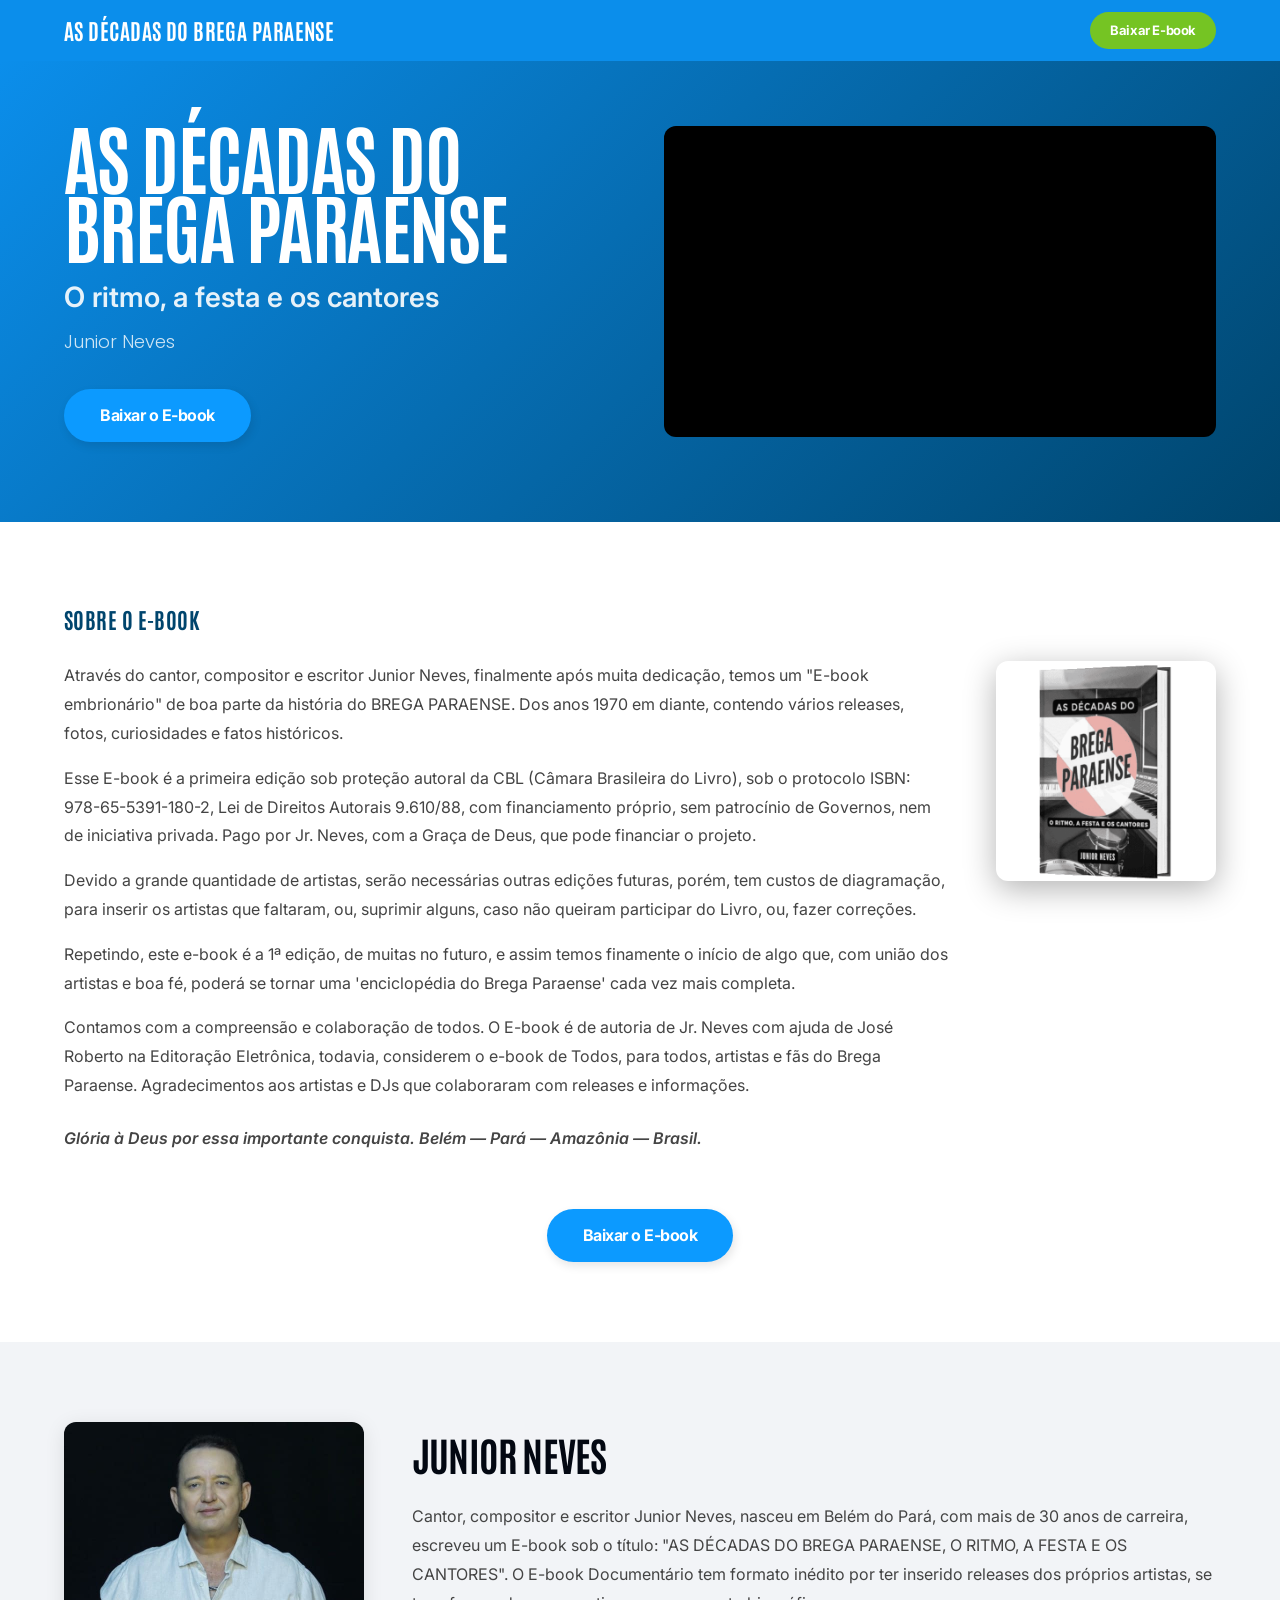
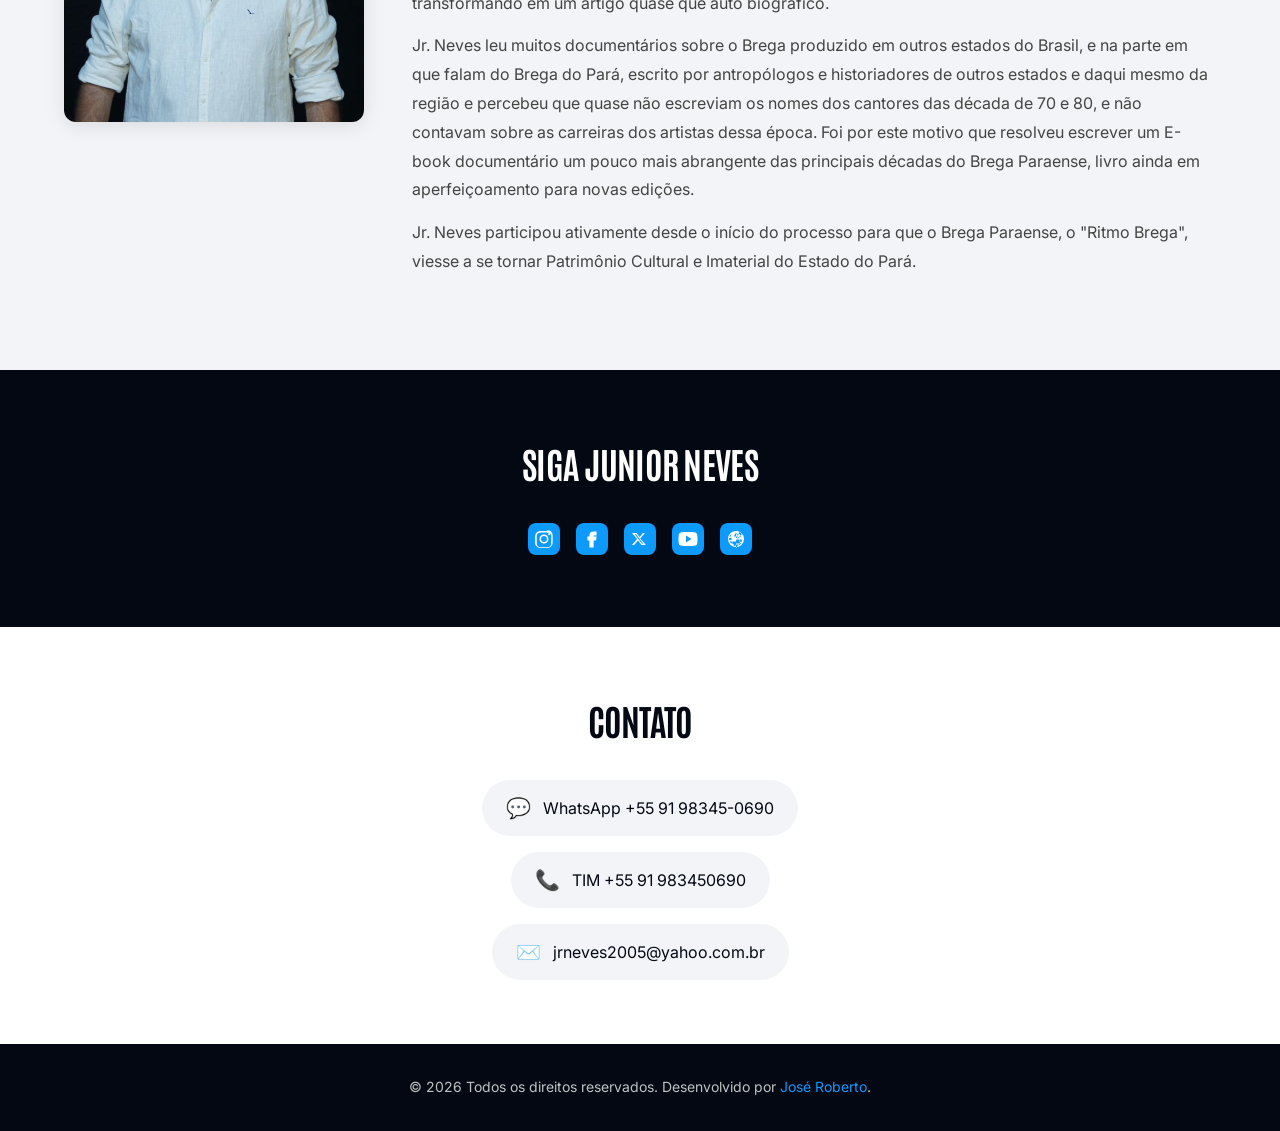
==== commit 0fb581e4: "fix: root_path retorna '.' para paths relativos corretos" ====
--- a/site/index.html
+++ b/site/index.html
@@ -8,7 +8,7 @@
   <meta name="author" content="Junior Neves">
   <meta name="theme-color" content="#070D1A">
   <link rel="canonical" href="https://livrodebrega.juniorneves.com/">
-  <link rel="icon" type="image/png" href="/img/favicon.png">
+  <link rel="icon" type="image/png" href="./img/favicon.png">
 
   <!-- Open Graph -->
   <meta property="og:type" content="website">
@@ -51,14 +51,14 @@
   <link rel="preconnect" href="https://fonts.googleapis.com">
   <link rel="preconnect" href="https://fonts.gstatic.com" crossorigin>
   <link href="https://fonts.googleapis.com/css2?family=Inter:wght@400;600;700;800&family=Antonio:wght@300;400;700&family=Poppins:wght@400;500;600;700&display=swap" rel="stylesheet">
-  <link rel="stylesheet" href="/css/style.css">
+  <link rel="stylesheet" href="./css/style.css">
 </head>
 <body>
 
 <header class="topbar">
   <div class="container topbar-inner">
     <span class="topbar-title">As Décadas do Brega Paraense</span>
-    <a href="/pdf/As-Decadas-do-Brega-Paraense-O-Ritmo-A-Festa-e-os-Cantores-Junior-Neves.pdf" class="btn btn-small btn-green" download>Baixar E-book</a>
+    <a href="./pdf/As-Decadas-do-Brega-Paraense-O-Ritmo-A-Festa-e-os-Cantores-Junior-Neves.pdf" class="btn btn-small btn-green" download>Baixar E-book</a>
   </div>
 </header>
 
@@ -70,7 +70,7 @@
         <h1>As Décadas do<br>Brega Paraense</h1>
         <p class="hero-subtitle">O ritmo, a festa e os cantores</p>
         <p class="hero-author">Junior Neves</p>
-        <a href="/pdf/As-Decadas-do-Brega-Paraense-O-Ritmo-A-Festa-e-os-Cantores-Junior-Neves.pdf" class="btn btn-primary" download>
+        <a href="./pdf/As-Decadas-do-Brega-Paraense-O-Ritmo-A-Festa-e-os-Cantores-Junior-Neves.pdf" class="btn btn-primary" download>
           Baixar o E-book
         </a>
       </div>
@@ -101,11 +101,11 @@
         <p class="about-signoff">Glória à Deus por essa importante conquista. Belém — Pará — Amazônia — Brasil.</p>
       </div>
       <div class="about-cover">
-        <img src="/img/livro-brega-500.png" alt="Capa do E-book As Décadas do Brega Paraense" width="250" height="375" loading="lazy">
+        <img src="./img/livro-brega-500.png" alt="Capa do E-book As Décadas do Brega Paraense" width="250" height="375" loading="lazy">
       </div>
       </div>
       <div class="about-cta">
-        <a href="/pdf/As-Decadas-do-Brega-Paraense-O-Ritmo-A-Festa-e-os-Cantores-Junior-Neves.pdf" class="btn btn-primary" download>Baixar o E-book</a>
+        <a href="./pdf/As-Decadas-do-Brega-Paraense-O-Ritmo-A-Festa-e-os-Cantores-Junior-Neves.pdf" class="btn btn-primary" download>Baixar o E-book</a>
       </div>
     </div>
   </section>
@@ -113,7 +113,7 @@
   <section class="author">
     <div class="container author-grid">
       <div class="author-image">
-        <img src="/img/juniorneves-600.jpg" alt="Junior Neves — Cantor, compositor e escritor" width="300" height="300" loading="lazy">
+        <img src="./img/juniorneves-600.jpg" alt="Junior Neves — Cantor, compositor e escritor" width="300" height="300" loading="lazy">
       </div>
       <div class="author-content">
         <h2>Junior Neves</h2>
--- a/site/css/style.css
+++ b/site/css/style.css
@@ -0,0 +1,413 @@
+*, *::before, *::after {
+  box-sizing: border-box;
+  margin: 0;
+  padding: 0;
+}
+
+:root {
+  --blue: #0c9aff;
+  --blue-dark: #0b8eeb;
+  --blue-deeper: #00456d;
+  --green: #75c423;
+  --dark: #030812;
+  --dark-light: #1a1f2e;
+  --white: #ffffff;
+  --gray: #c2c2c2;
+  --gray-light: #f2f4f7;
+  --font-primary: 'Inter', -apple-system, BlinkMacSystemFont, sans-serif;
+  --font-heading: 'Antonio', 'Inter', sans-serif;
+  --font-accent: 'Poppins', sans-serif;
+  --radius: 100px;
+  --radius-sm: 12px;
+  --max-w: 1200px;
+}
+
+html {
+  font-size: 100%;
+  scroll-behavior: smooth;
+}
+
+body {
+  font-family: var(--font-primary);
+  color: var(--dark);
+  background: var(--white);
+  line-height: 1.6;
+  -webkit-font-smoothing: antialiased;
+}
+
+img, video {
+  max-width: 100%;
+  height: auto;
+  display: block;
+}
+
+a {
+  color: inherit;
+  text-decoration: none;
+}
+
+.container {
+  width: 100%;
+  max-width: var(--max-w);
+  margin: 0 auto;
+  padding: 0 24px;
+}
+
+.btn {
+  display: inline-flex;
+  align-items: center;
+  justify-content: center;
+  gap: 8px;
+  font-family: var(--font-primary);
+  font-weight: 700;
+  border: none;
+  border-radius: var(--radius);
+  cursor: pointer;
+  transition: all 0.2s ease;
+  letter-spacing: -0.03em;
+}
+
+.btn-primary {
+  background: var(--blue);
+  color: var(--white);
+  font-size: 16px;
+  padding: 14px 36px;
+  box-shadow: 2px 4px 10px rgba(0,0,0,0.1);
+}
+
+.btn-primary:hover {
+  background: #0891e6;
+  transform: translateY(-1px);
+  box-shadow: 2px 6px 16px rgba(0,0,0,0.15);
+}
+
+.btn-small {
+  font-size: 13px;
+  padding: 8px 20px;
+}
+
+.btn-green {
+  background: var(--green);
+  color: var(--white);
+}
+
+.btn-green:hover {
+  background: #65b01e;
+}
+
+/* --- Topbar --- */
+.topbar {
+  background: var(--blue-dark);
+  color: var(--white);
+  padding: 12px 0;
+  position: sticky;
+  top: 0;
+  z-index: 100;
+}
+
+.topbar-inner {
+  display: flex;
+  align-items: center;
+  justify-content: space-between;
+}
+
+.topbar-title {
+  font-family: var(--font-heading);
+  font-size: 22px;
+  font-weight: 700;
+  text-transform: uppercase;
+  letter-spacing: 0.02em;
+}
+
+/* --- Hero --- */
+.hero {
+  background: linear-gradient(135deg, var(--blue-dark) 0%, var(--blue-deeper) 100%);
+  color: var(--white);
+  padding: 60px 0 80px;
+}
+
+.hero-grid {
+  display: grid;
+  grid-template-columns: 1fr 1fr;
+  gap: 48px;
+  align-items: center;
+}
+
+.hero-content h1 {
+  font-family: var(--font-heading);
+  font-size: clamp(40px, 6vw, 80px);
+  font-weight: 700;
+  line-height: 0.9;
+  text-transform: uppercase;
+  letter-spacing: -0.02em;
+  margin-bottom: 16px;
+}
+
+.hero-subtitle {
+  font-size: clamp(18px, 2.5vw, 28px);
+  font-weight: 600;
+  opacity: 0.9;
+  margin-bottom: 8px;
+}
+
+.hero-author {
+  font-family: var(--font-accent);
+  font-size: 18px;
+  font-weight: 300;
+  opacity: 0.8;
+  margin-bottom: 32px;
+}
+
+.hero-media {
+  display: flex;
+  flex-direction: column;
+  align-items: center;
+  gap: 24px;
+}
+
+.video-wrapper {
+  width: 100%;
+  max-width: 280px;
+}
+
+.video-wrapper {
+  max-width: 100%;
+}
+
+.video-vertical {
+  aspect-ratio: 16 / 9;
+  width: 100%;
+  border-radius: var(--radius-sm);
+  overflow: hidden;
+  background: #000;
+}
+
+.video-wrapper iframe {
+  display: block;
+}
+
+.about-grid {
+  display: grid;
+  grid-template-columns: 1fr 220px;
+  gap: 48px;
+  align-items: start;
+}
+
+.about-cover img {
+  border-radius: var(--radius-sm);
+  box-shadow: 0 8px 32px rgba(0,0,0,0.3);
+  width: 100%;
+}
+
+/* --- About --- */
+.about {
+  padding: 80px 0;
+  background: var(--white);
+}
+
+.isbn {
+  font-family: var(--font-heading);
+  font-size: 22px;
+  color: var(--blue-deeper);
+  font-weight: 700;
+  margin-bottom: 24px;
+  text-transform: uppercase;
+  letter-spacing: 0.02em;
+}
+
+.about-text p {
+  font-size: 16px;
+  line-height: 1.8;
+  color: #444;
+  margin-bottom: 16px;
+}
+
+.about-signoff {
+  font-style: italic;
+  color: var(--blue-deeper);
+  font-weight: 600;
+  margin-top: 24px;
+}
+
+.about-cta {
+  margin-top: 40px;
+  text-align: center;
+}
+
+/* --- Author --- */
+.author {
+  padding: 80px 0;
+  background: var(--gray-light);
+}
+
+.author-grid {
+  display: grid;
+  grid-template-columns: 300px 1fr;
+  gap: 48px;
+  align-items: start;
+}
+
+.author-image img {
+  width: 100%;
+  border-radius: var(--radius-sm);
+  box-shadow: 0 4px 20px rgba(0,0,0,0.1);
+}
+
+.author-content h2 {
+  font-family: var(--font-heading);
+  font-size: 40px;
+  font-weight: 700;
+  text-transform: uppercase;
+  letter-spacing: -0.02em;
+  margin-bottom: 16px;
+  color: var(--dark);
+}
+
+.author-content p {
+  font-size: 16px;
+  line-height: 1.8;
+  color: #444;
+  margin-bottom: 14px;
+}
+
+/* --- Social --- */
+.social {
+  padding: 64px 0;
+  background: var(--dark);
+  color: var(--white);
+  text-align: center;
+}
+
+.social h2 {
+  font-family: var(--font-heading);
+  font-size: 36px;
+  font-weight: 700;
+  text-transform: uppercase;
+  letter-spacing: -0.02em;
+  margin-bottom: 32px;
+}
+
+.social-links {
+  display: flex;
+  justify-content: center;
+  gap: 16px;
+  flex-wrap: wrap;
+}
+
+.social-links a {
+  transition: transform 0.2s ease;
+}
+
+.social-links a:hover {
+  transform: translateY(-3px);
+}
+
+/* --- Contact --- */
+.contact {
+  padding: 64px 0;
+  background: var(--white);
+  text-align: center;
+}
+
+.contact h2 {
+  font-family: var(--font-heading);
+  font-size: 36px;
+  font-weight: 700;
+  text-transform: uppercase;
+  letter-spacing: -0.02em;
+  margin-bottom: 32px;
+}
+
+.contact-grid {
+  display: flex;
+  flex-direction: column;
+  align-items: center;
+  gap: 16px;
+}
+
+.contact-item {
+  display: flex;
+  align-items: center;
+  gap: 12px;
+  font-size: 16px;
+  color: var(--dark);
+  padding: 12px 24px;
+  border-radius: var(--radius);
+  background: var(--gray-light);
+  transition: all 0.2s ease;
+}
+
+.contact-item:hover {
+  background: var(--blue);
+  color: var(--white);
+}
+
+.contact-icon {
+  font-size: 20px;
+}
+
+/* --- Footer --- */
+.footer {
+  padding: 32px 0;
+  background: var(--dark);
+  color: var(--gray);
+  text-align: center;
+  font-size: 14px;
+}
+
+.footer a {
+  color: var(--blue);
+}
+
+.footer a:hover {
+  text-decoration: underline;
+}
+
+/* --- Responsive --- */
+@media (max-width: 768px) {
+  .hero-grid {
+    grid-template-columns: 1fr;
+    text-align: center;
+  }
+
+  .hero-content {
+    order: 1;
+  }
+
+  .hero-media {
+    order: 0;
+  }
+
+  .about-grid {
+    grid-template-columns: 1fr;
+    text-align: center;
+  }
+
+  .about-cover {
+    max-width: 200px;
+    margin: 0 auto;
+  }
+
+  .about-cover img {
+    max-width: 200px;
+  }
+
+  .author-grid {
+    grid-template-columns: 1fr;
+    text-align: center;
+  }
+
+  .author-image {
+    max-width: 250px;
+    margin: 0 auto;
+  }
+
+  .btn-primary {
+    font-size: 14px;
+    padding: 12px 28px;
+  }
+
+  .topbar-title {
+    font-size: 16px;
+  }
+}
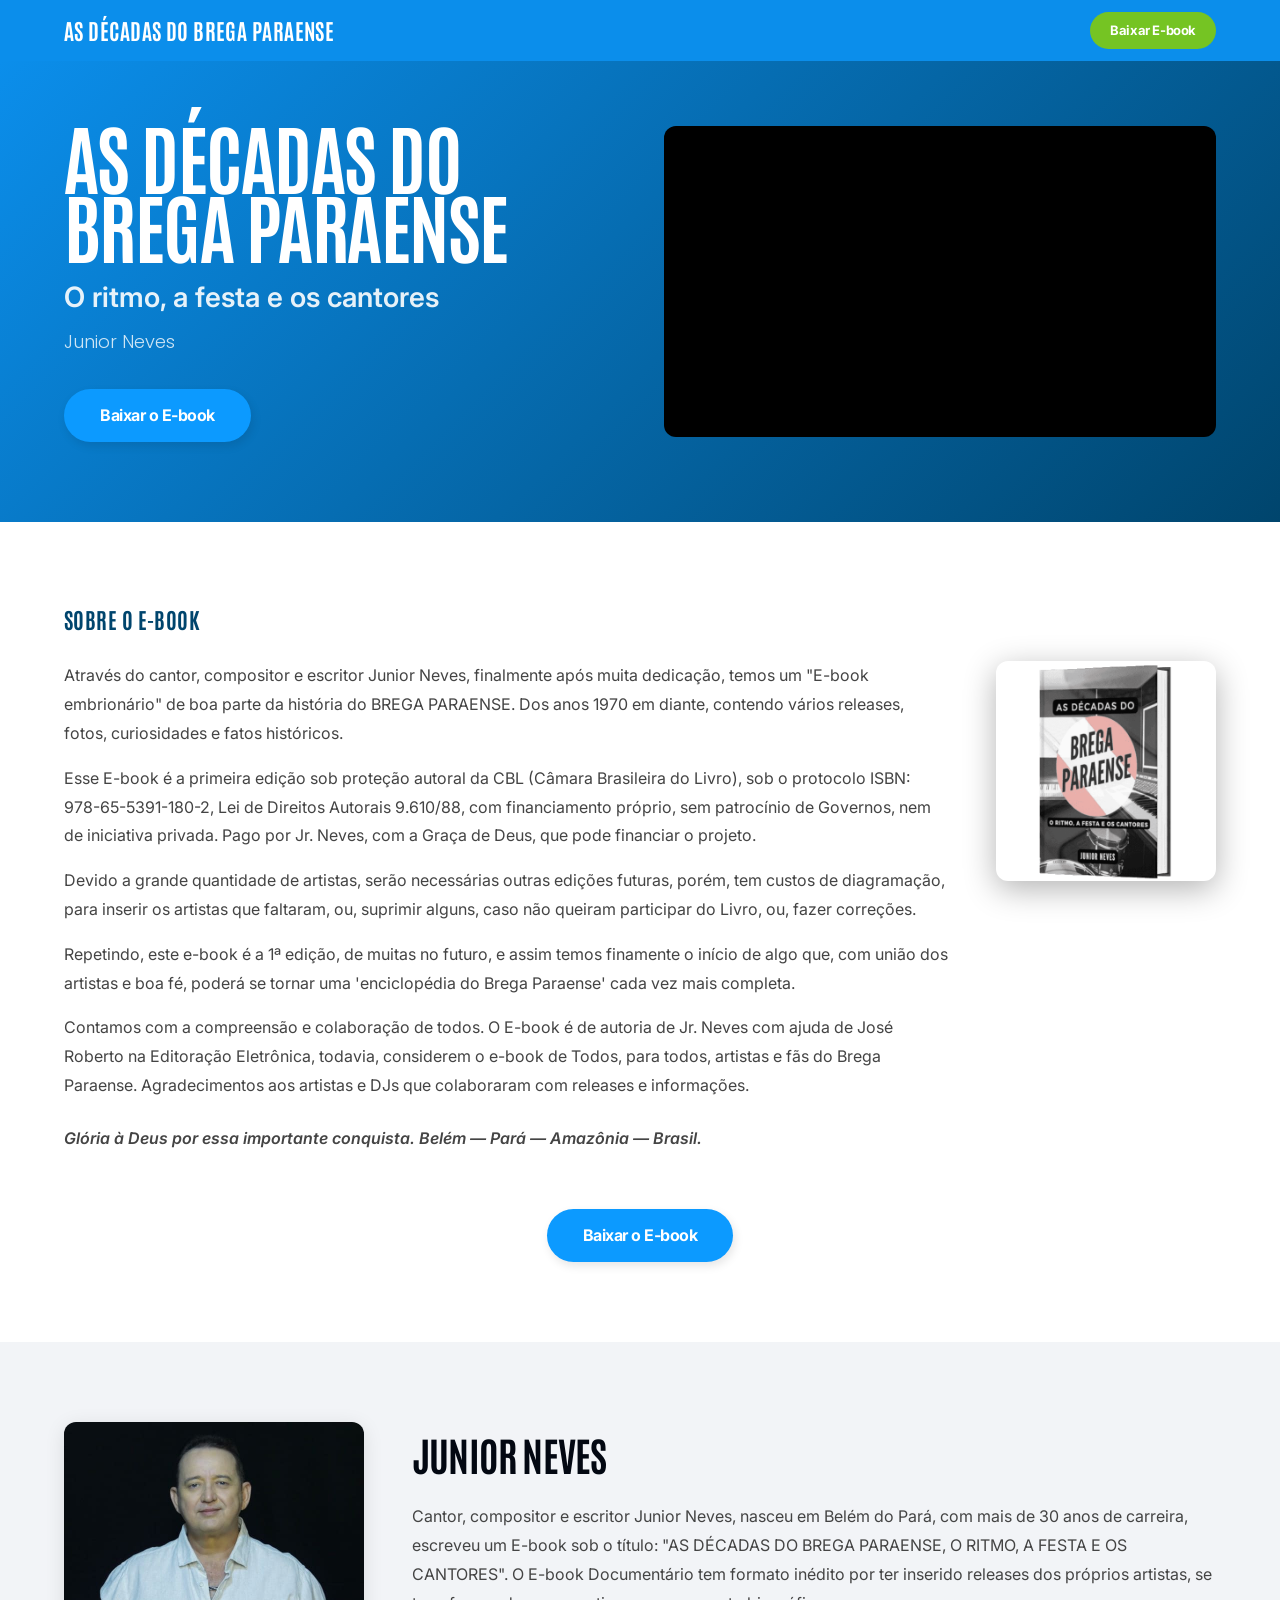
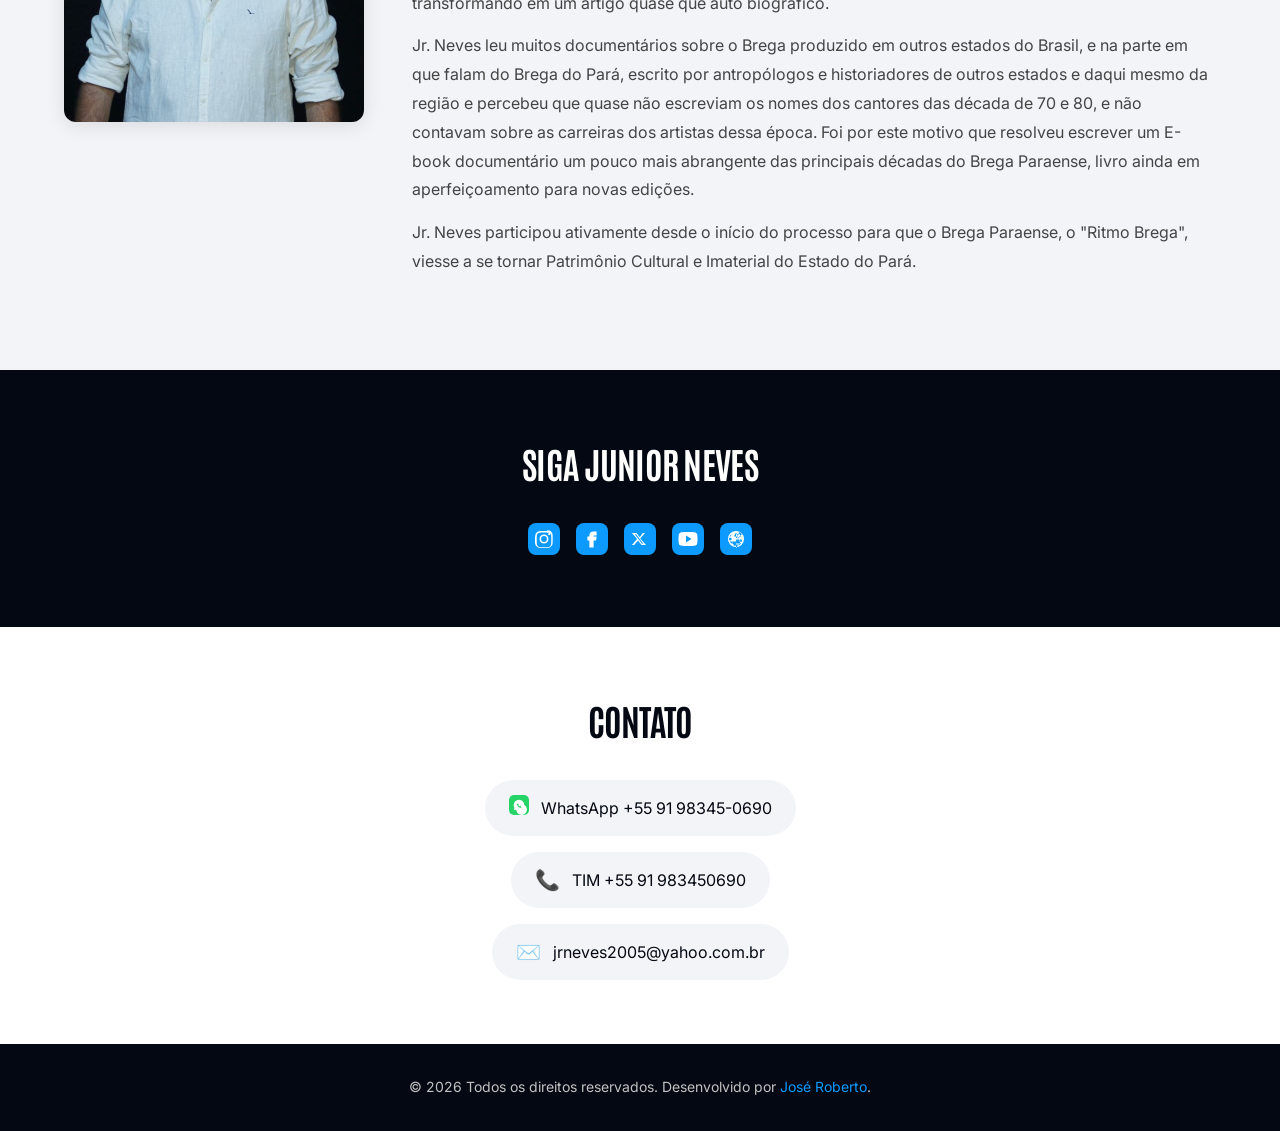
==== commit 6f30c673: "feat: ícone do WhatsApp substituído por SVG verde" ====
--- a/site/index.html
+++ b/site/index.html
@@ -163,7 +163,7 @@
       <div class="contact-grid">
         
         <a href="https://api.whatsapp.com/send?phone=5591983450690&text=Ol%C3%A1!" target="_blank" rel="noopener" class="contact-item">
-          <span class="contact-icon">💬</span>
+          <span class="contact-icon"><svg width="20" height="20" viewBox="0 0 32 32" fill="none"><rect width="32" height="32" rx="8" fill="#25D366"/><path d="M16 7.5A8.5 8.5 0 007.5 16c0 1.61.45 3.11 1.22 4.4L7.5 24.5l4.2-1.22A8.5 8.5 0 1024.5 16 8.5 8.5 0 0016 7.5zm4.15 11.85c-.18.52-.73.93-1.2 1.06-.32.09-.74.16-2.16-.46-1.8-.79-2.96-2.74-3.05-2.87-.09-.12-.72-.96-.72-1.83 0-.87.46-1.3.62-1.48.16-.18.35-.23.47-.23.12 0 .23 0 .33.01.1.01.24-.04.38.29.14.33.47 1.16.51 1.24.04.09.07.2.02.31-.05.12-.08.17-.15.27-.07.09-.14.18-.21.29-.07.11-.14.22-.06.43.08.2.37.61.8 1 .56.52 1.02.68 1.17.75.14.07.23.06.32-.04.09-.09.37-.44.47-.59.1-.15.2-.12.34-.07.14.05.89.44 1.04.52.15.08.25.12.29.19.04.07.04.42-.14.94z" fill="white"/></svg></span>
           <span>WhatsApp +55 91 98345-0690</span>
         </a>
         
